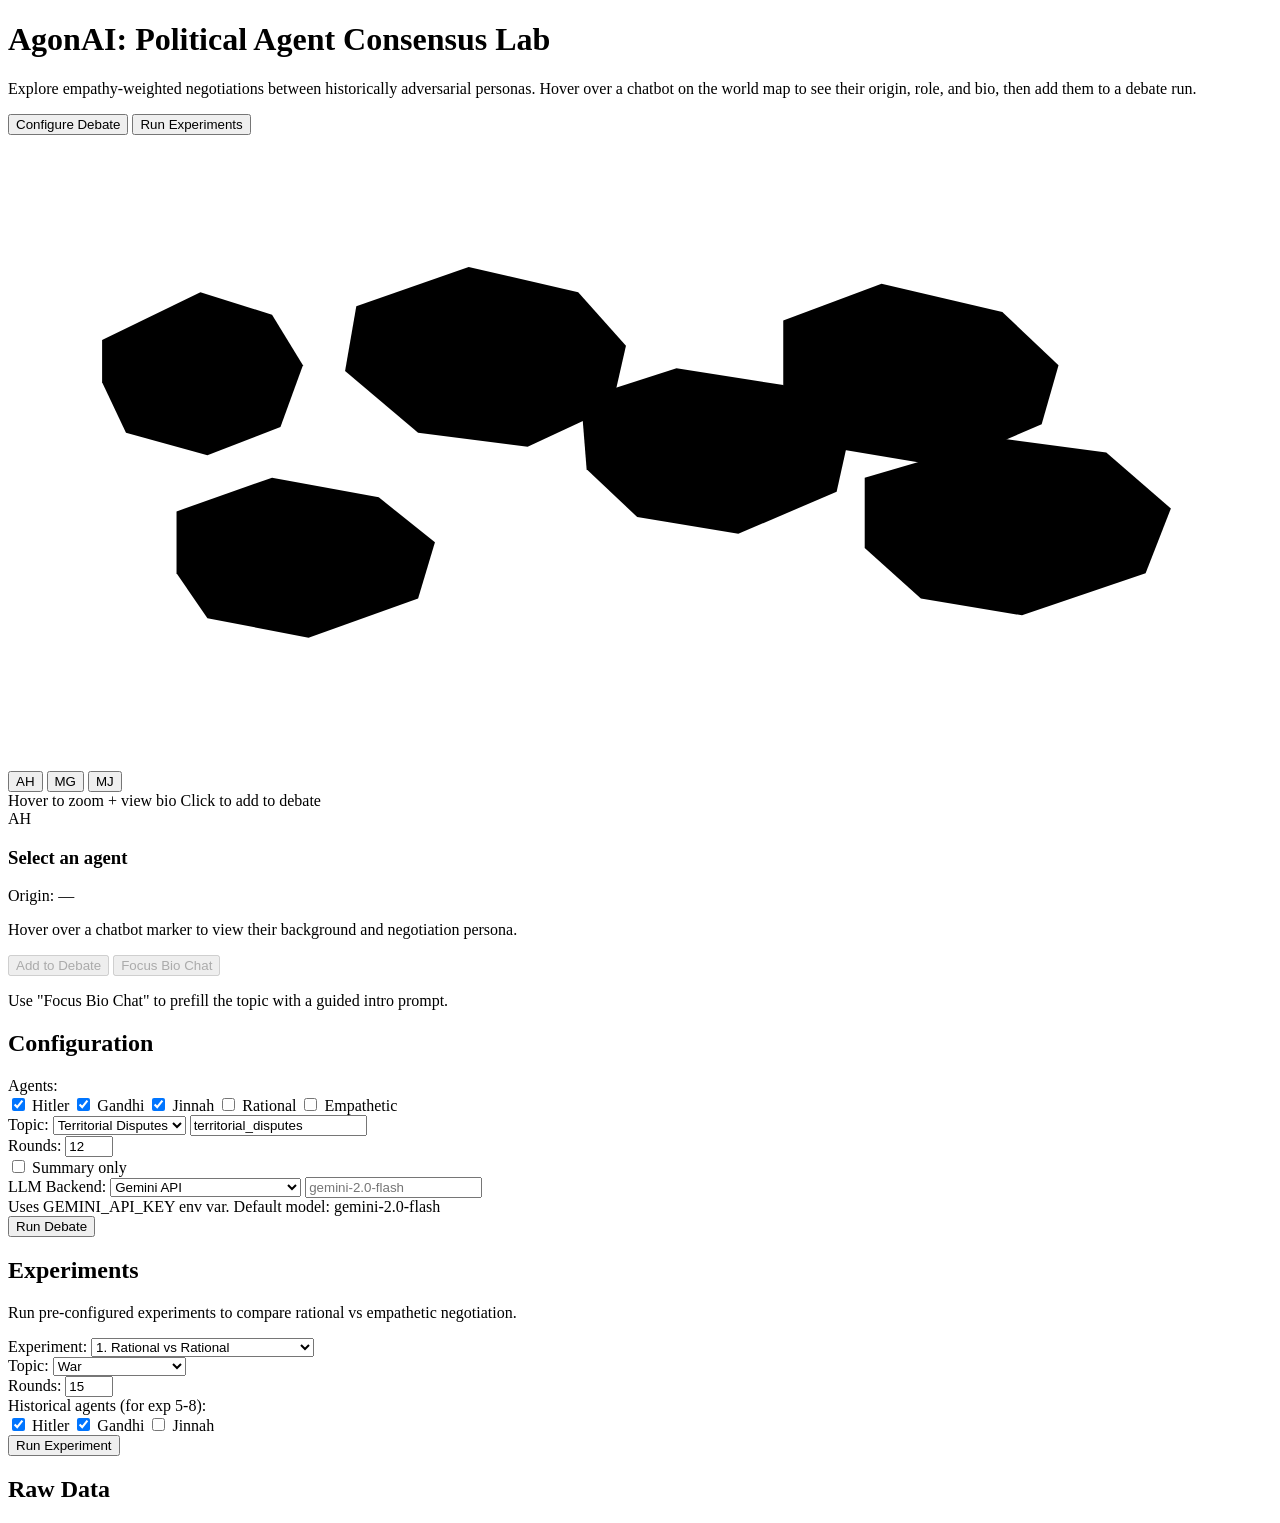
==== public/index.html @ 752c4dfc "Add public/ directory for Vercel static file serving Vercel was returning 404 because no static file" ====
<!doctype html>
<html lang="en">
  <head>
    <meta charset="utf-8" />
    <meta name="viewport" content="width=device-width, initial-scale=1" />
    <title>AgonAI - Political Agent Debate Lab</title>
    <link rel="stylesheet" href="/static/styles.css" />
  </head>
  <body>
    <div class="container">
      <header class="hero">
        <div class="hero-copy">
          <h1>AgonAI: Political Agent Consensus Lab</h1>
          <p>
            Explore empathy-weighted negotiations between historically adversarial personas. Hover over a
            chatbot on the world map to see their origin, role, and bio, then add them to a debate run.
          </p>
          <div class="hero-actions">
            <button class="secondary" id="jumpToConfig">Configure Debate</button>
            <button class="secondary" id="jumpToExperiments">Run Experiments</button>
          </div>
        </div>
        <section class="map-panel" aria-label="World map with chatbot agents">
          <div class="map-stage">
            <svg class="world-map" viewBox="0 0 900 450" role="img" aria-label="Stylized world map">
              <path d="M67 146l70-34 51 16 22 36-16 44-52 20-58-16-17-36z" />
              <path d="M248 122l80-28 78 18 34 38-10 44-60 28-78-10-52-44z" />
              <path d="M408 188l68-22 76 12 46 40-8 36-70 30-72-12-36-34z" />
              <path d="M552 132l70-26 86 20 40 38-12 42-70 30-84-14-30-40z" />
              <path d="M610 244l96-28 76 10 46 40-18 46-88 30-72-12-40-36z" />
              <path d="M120 268l68-24 76 14 40 32-12 40-78 28-72-14-22-32z" />
            </svg>
            <button class="agent-marker" data-agent="hitler" style="left: 47%; top: 35%;">
              <span class="avatar avatar-hitler">AH</span>
            </button>
            <button class="agent-marker" data-agent="gandhi" style="left: 63%; top: 46%;">
              <span class="avatar avatar-gandhi">MG</span>
            </button>
            <button class="agent-marker" data-agent="jinnah" style="left: 66%; top: 42%;">
              <span class="avatar avatar-jinnah">MJ</span>
            </button>
            <div class="map-legend">
              <span class="legend-pill">Hover to zoom + view bio</span>
              <span class="legend-pill">Click to add to debate</span>
            </div>
          </div>
          <aside class="agent-profile" id="agentProfile">
            <div class="agent-header">
              <span class="avatar avatar-hitler" id="profileAvatar">AH</span>
              <div>
                <h3 id="profileName">Select an agent</h3>
                <p id="profileOrigin">Origin: —</p>
              </div>
            </div>
            <p id="profileBio">
              Hover over a chatbot marker to view their background and negotiation persona.
            </p>
            <div class="profile-tags" id="profileTags"></div>
            <div class="profile-actions">
              <button id="addToDebate" disabled>Add to Debate</button>
              <button class="secondary" id="focusChat" disabled>Focus Bio Chat</button>
            </div>
            <p class="profile-note" id="profileNote">
              Use "Focus Bio Chat" to prefill the topic with a guided intro prompt.
            </p>
          </aside>
        </section>
      </header>

      <section class="panel" id="configPanel">
        <h2>Configuration</h2>
        <div class="form-row">
          <label>Agents:</label>
          <div class="agents">
            <label><input type="checkbox" class="agent" value="hitler" checked /> Hitler</label>
            <label><input type="checkbox" class="agent" value="gandhi" checked /> Gandhi</label>
            <label><input type="checkbox" class="agent" value="jinnah" checked /> Jinnah</label>
            <label><input type="checkbox" class="agent" value="rational" /> Rational</label>
            <label><input type="checkbox" class="agent" value="empathetic" /> Empathetic</label>
          </div>
        </div>
        <div class="form-row">
          <label for="topic">Topic:</label>
          <select id="topicSelect">
            <option value="territorial_disputes">Territorial Disputes</option>
            <option value="war">War</option>
            <option value="immigration">Immigration</option>
            <option value="socialism">Socialism</option>
            <option value="economic_policy">Economic Policy</option>
            <option value="race_relations">Race Relations</option>
            <option value="partition_of_india">Partition of India</option>
            <option value="custom">Custom...</option>
          </select>
          <input id="topic" type="text" placeholder="custom topic" value="territorial_disputes" style="flex:1" />
        </div>
        <div class="form-row">
          <label for="rounds">Rounds:</label>
          <input id="rounds" type="number" min="3" max="30" value="12" />
        </div>
        <div class="form-row">
          <label><input id="summaryOnly" type="checkbox" /> Summary only</label>
        </div>
        <div class="form-row">
          <label for="llmBackend">LLM Backend:</label>
          <select id="llmBackend">
            <option value="none">None (hardcoded templates)</option>
            <option value="gemini" selected>Gemini API</option>
            <option value="ollama">Ollama (local)</option>
          </select>
          <input id="model" type="text" placeholder="gemini-2.0-flash" style="flex:1" />
        </div>
        <div class="form-row" id="ollamaFields" style="display:none">
          <label for="baseUrl">Ollama URL:</label>
          <input id="baseUrl" type="text" placeholder="http://localhost:11434" style="flex:1" />
        </div>
        <div class="form-row" id="geminiModelHint">
          <span class="help-text">Uses GEMINI_API_KEY env var. Default model: gemini-2.0-flash</span>
        </div>
        <div class="form-row">
          <button id="runBtn">Run Debate</button>
        </div>
      </section>

      <!-- Chat-style results -->
      <section class="panel" id="chatPanel" style="display:none">
        <h2>Debate Chat</h2>
        <div class="chat-stats" id="chatStats"></div>
        <div class="chat-container" id="chatContainer"></div>
        <div class="chat-scores" id="chatScores"></div>
      </section>

      <!-- Policy Scores -->
      <section class="panel" id="scoresPanel" style="display:none">
        <h2>Policy Scores</h2>
        <div class="scores-grid" id="scoresGrid"></div>
      </section>

      <!-- Experiments -->
      <section class="panel" id="experimentPanel">
        <h2>Experiments</h2>
        <p class="help-text">Run pre-configured experiments to compare rational vs empathetic negotiation.</p>
        <div class="form-row">
          <label for="expSelect">Experiment:</label>
          <select id="expSelect">
            <option value="1">1. Rational vs Rational</option>
            <option value="2">2. Empathetic vs Empathetic</option>
            <option value="3">3. Rational vs Empathetic</option>
            <option value="4">4. Low Empathy vs High Empathy</option>
            <option value="5">5. Historical Conflict</option>
            <option value="6">6. Historical + Empathy Injection</option>
            <option value="7">7. Historical + Judge</option>
            <option value="8">8. Full Pipeline</option>
          </select>
        </div>
        <div class="form-row">
          <label for="expTopic">Topic:</label>
          <select id="expTopic">
            <option value="war">War</option>
            <option value="immigration">Immigration</option>
            <option value="socialism">Socialism</option>
            <option value="territorial_disputes">Territorial Disputes</option>
            <option value="economic_policy">Economic Policy</option>
          </select>
        </div>
        <div class="form-row">
          <label for="expRounds">Rounds:</label>
          <input id="expRounds" type="number" min="3" max="30" value="15" />
        </div>
        <div class="form-row" id="expHistRow">
          <label>Historical agents (for exp 5-8):</label>
          <div class="agents">
            <label><input type="checkbox" class="exp-agent" value="hitler" checked /> Hitler</label>
            <label><input type="checkbox" class="exp-agent" value="gandhi" checked /> Gandhi</label>
            <label><input type="checkbox" class="exp-agent" value="jinnah" /> Jinnah</label>
          </div>
        </div>
        <div class="form-row">
          <button id="runExpBtn">Run Experiment</button>
        </div>
        <div id="expResults" style="display:none">
          <h3>Experiment Results</h3>
          <div class="chat-stats" id="expStats"></div>
          <div class="chat-container" id="expChat"></div>
          <pre class="code" id="expJson"></pre>
        </div>
      </section>

      <!-- Raw JSON -->
      <section class="panel">
        <h2>Raw Data</h2>
        <pre id="results" class="code"></pre>
      </section>
    </div>

    <script src="/static/main.js"></script>
  </body>
</html>
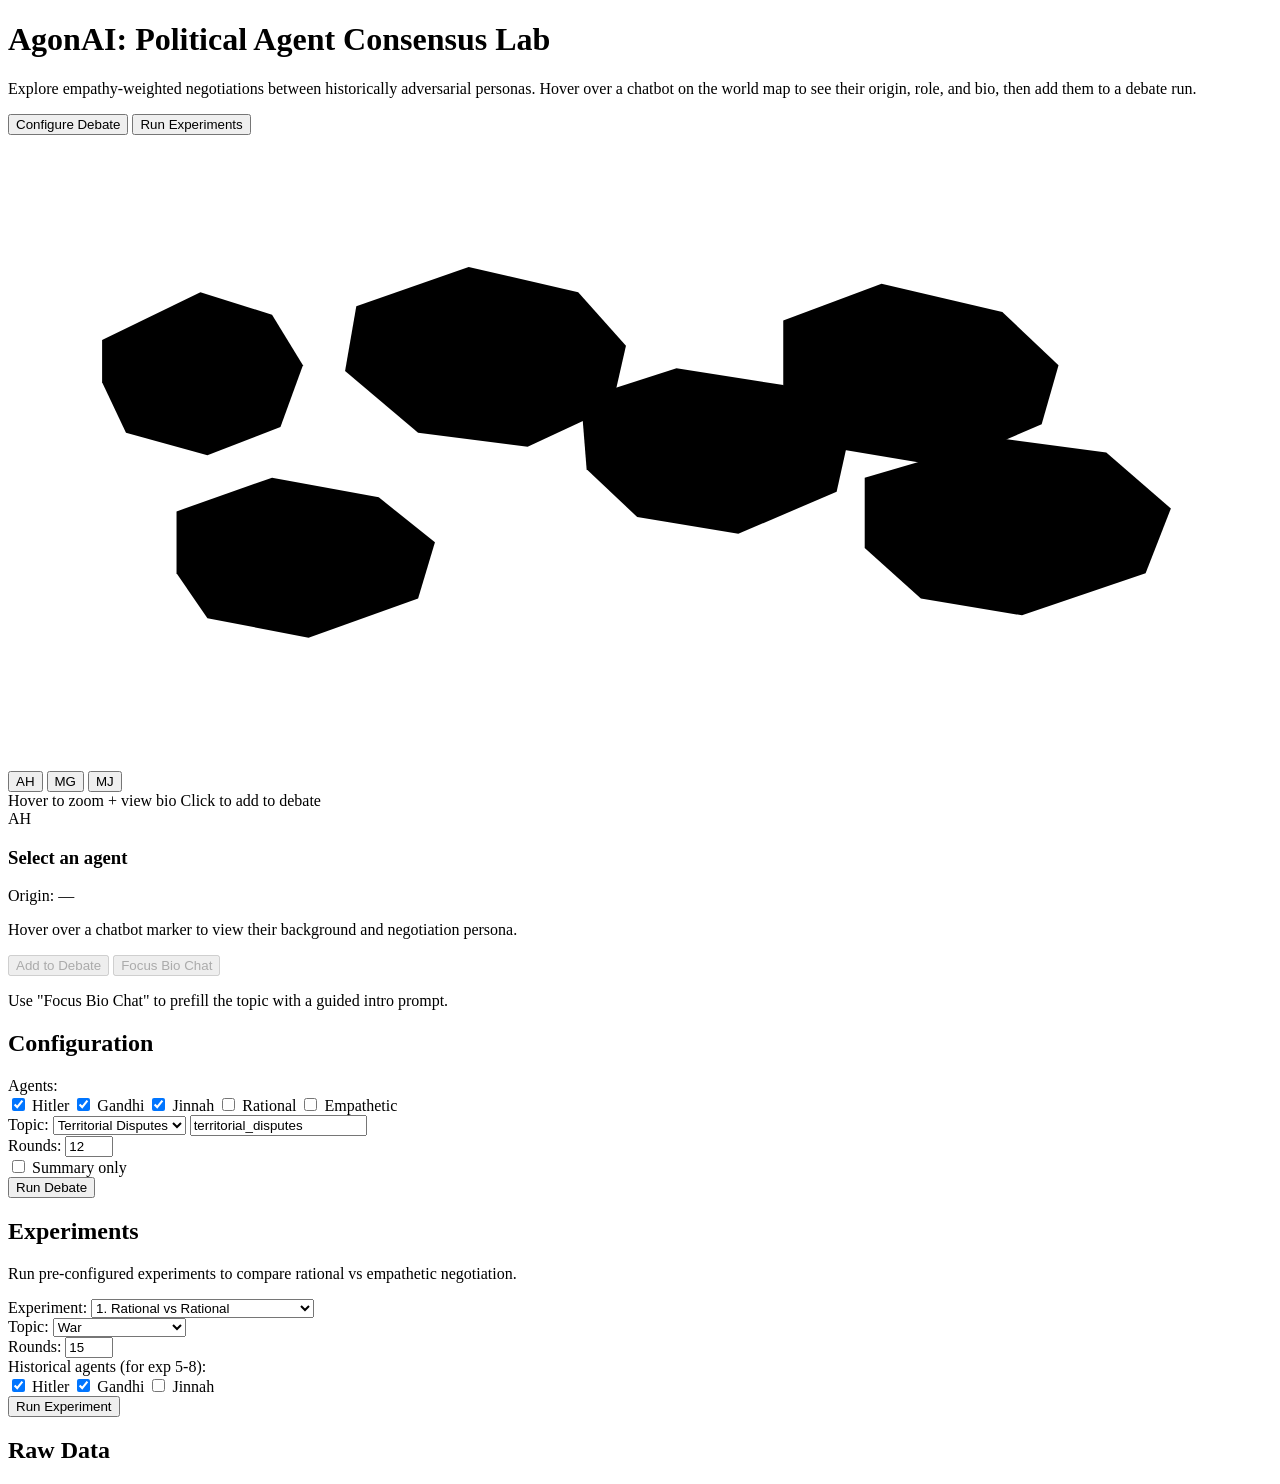
==== commit 8c3f439d: "/" ====
--- a/public/index.html
+++ b/public/index.html
@@ -101,22 +101,6 @@
           <label><input id="summaryOnly" type="checkbox" /> Summary only</label>
         </div>
         <div class="form-row">
-          <label for="llmBackend">LLM Backend:</label>
-          <select id="llmBackend">
-            <option value="none">None (hardcoded templates)</option>
-            <option value="gemini" selected>Gemini API</option>
-            <option value="ollama">Ollama (local)</option>
-          </select>
-          <input id="model" type="text" placeholder="gemini-2.0-flash" style="flex:1" />
-        </div>
-        <div class="form-row" id="ollamaFields" style="display:none">
-          <label for="baseUrl">Ollama URL:</label>
-          <input id="baseUrl" type="text" placeholder="http://localhost:11434" style="flex:1" />
-        </div>
-        <div class="form-row" id="geminiModelHint">
-          <span class="help-text">Uses GEMINI_API_KEY env var. Default model: gemini-2.0-flash</span>
-        </div>
-        <div class="form-row">
           <button id="runBtn">Run Debate</button>
         </div>
       </section>
@@ -181,7 +165,7 @@
           <h3>Experiment Results</h3>
           <div class="chat-stats" id="expStats"></div>
           <div class="chat-container" id="expChat"></div>
-          <pre class="code" id="expJson"></pre>
+          <div id="expDetails"></div>
         </div>
       </section>
 
